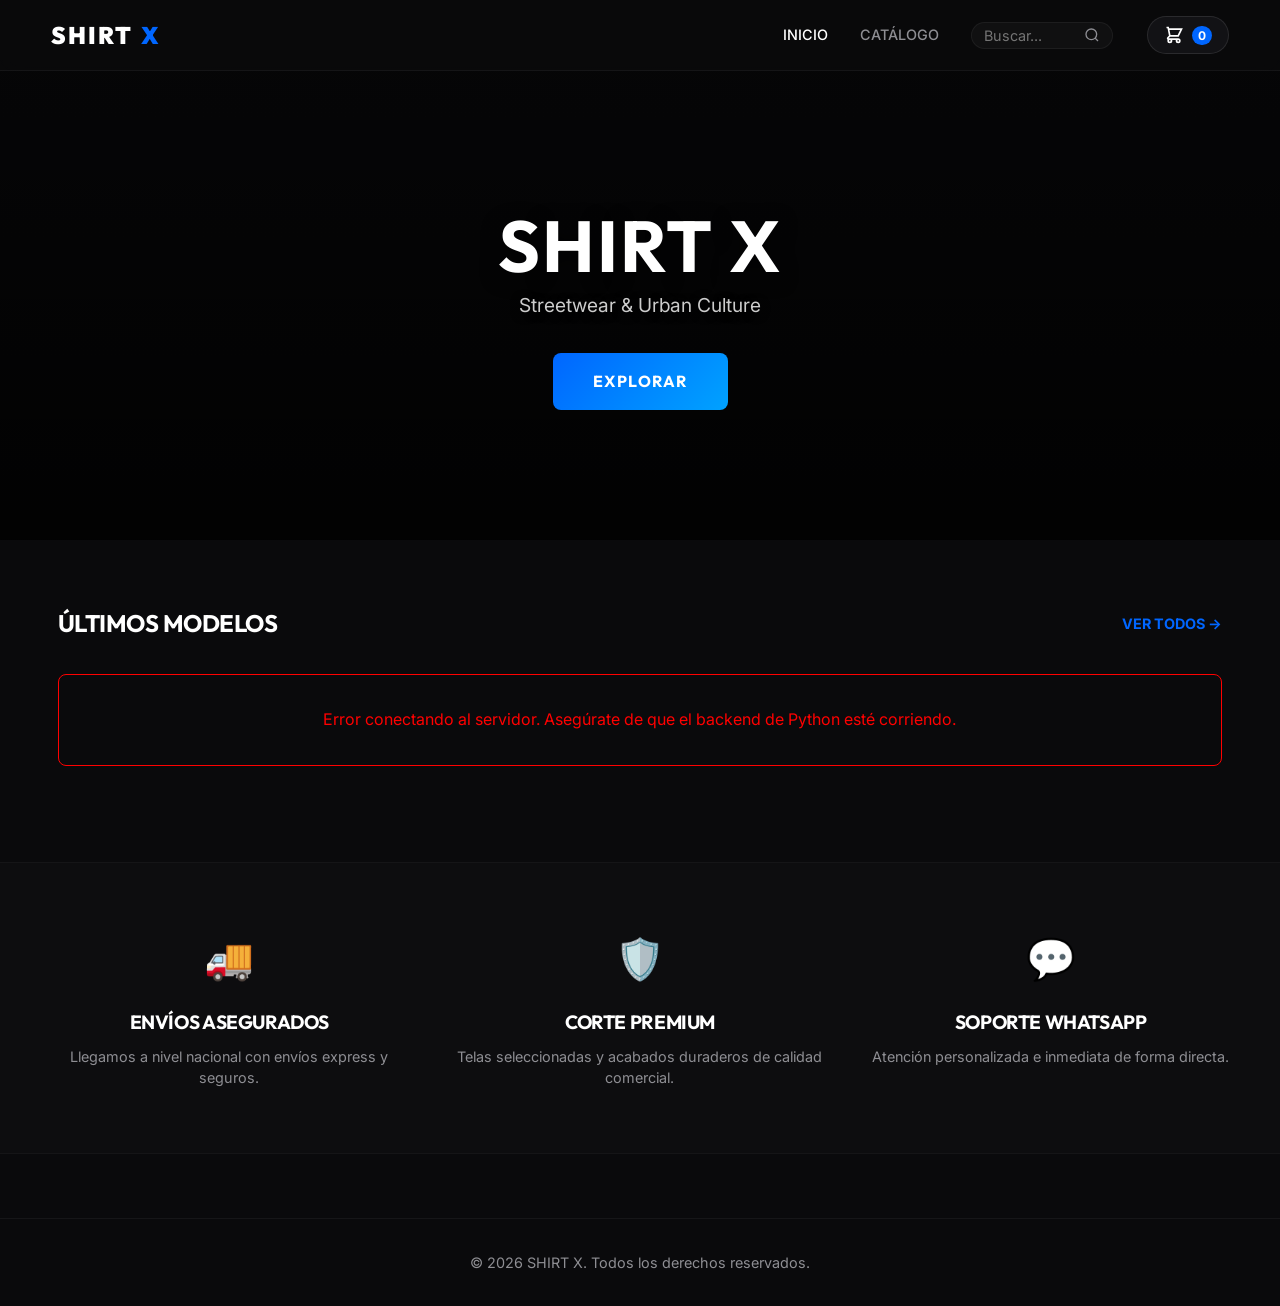
==== frontend/index.html @ 9f76fd2e "feat: setup project for cloud deployment with elegant blue theme" ====
<!DOCTYPE html>
<html lang="es">
<head>
    <meta charset="UTF-8">
    <meta name="viewport" content="width=device-width, initial-scale=1.0, maximum-scale=1.0, user-scalable=no">
    <title>SHIRT X | Streetwear & Urban Culture</title>
    <meta name="description" content="Catálogo digital de camisas streetwear y urbanas. Compra directa vía WhatsApp.">
    <meta name="theme-color" content="#0a0a0c">
    <link rel="icon" type="image/png" href="https://via.placeholder.com/64x64.png?text=SX">
    <!-- Google Fonts -->
    <link rel="preconnect" href="https://fonts.googleapis.com">
    <link rel="preconnect" href="https://fonts.gstatic.com" crossorigin>
    <link href="https://fonts.googleapis.com/css2?family=Inter:wght@400;500;600&family=Outfit:wght@700;800;900&display=swap" rel="stylesheet">
    
    <link rel="stylesheet" href="./css/index.css">
</head>
<body>
    <!-- PRELOADER -->
    <div class="preloader" id="preloader">
        <div class="spinner"></div>
    </div>

    <!-- HEADER -->
    <header id="main-header">
        <div class="logo"><a href="index.html">SHIRT<span>X</span></a></div>
        <div style="display: flex; align-items: center; gap: 2rem;">
            <nav class="desktop-nav">
                <ul class="nav-links">
                    <li><a href="index.html" style="color: var(--text-primary);">Inicio</a></li>
                    <li><a href="catalogo.html">Catálogo</a></li>
                </ul>
            </nav>
            <div class="header-tools">
                <div class="global-search" style="display:flex; align-items:center; background:rgba(255,255,255,0.03); border-radius:20px; padding:4px 12px; border:1px solid rgba(255,255,255,0.05); margin-right: 15px;">
                    <input type="text" id="global-search-input" placeholder="Buscar..." style="background:transparent; border:none; color:white; width:100px; outline:none; font-family:var(--font-family); font-size:0.9rem;" onkeypress="if(event.key==='Enter') executeGlobalSearch()">
                    <button onclick="executeGlobalSearch()" style="background:none; border:none; color:var(--text-secondary); cursor:pointer; padding:0; display:flex; align-items:center;">
                        <svg width="16" height="16" fill="none" stroke="currentColor" stroke-width="2" viewBox="0 0 24 24">
                            <circle cx="11" cy="11" r="8"></circle>
                            <path d="M21 21l-4.35-4.35"></path>
                        </svg>
                    </button>
                </div>
                <button class="cart-btn" id="open-cart" aria-label="Abrir carrito">
                    <svg width="20" height="20" fill="none" stroke="currentColor" stroke-width="2" viewBox="0 0 24 24">
                        <path d="M3 3h2l.4 2M7 13h10l4-8H5.4M7 13L5.4 5M7 13l-2.293 2.293c-.63.63-.184 1.707.707 1.707H17m0 0a2 2 0 100 4 2 2 0 000-4zm-8 2a2 2 0 11-4 0 2 2 0 014 0z"></path>
                    </svg>
                    <span class="cart-count">0</span>
                </button>
                <button class="hamburger-btn" id="hamburger-btn" aria-label="Menú">
                    <svg width="28" height="28" fill="none" stroke="currentColor" stroke-width="2" viewBox="0 0 24 24">
                        <path stroke-linecap="round" stroke-linejoin="round" d="M4 6h16M4 12h16M4 18h16"></path>
                    </svg>
                </button>
            </div>
        </div>
    </header>

    <!-- HERO SECTION -->
    <main>
        <section class="hero" id="hero-banner-container">
            <div class="banner-slide active" style="background-image: url('https://images.unsplash.com/photo-1503342217505-b0a15ec3261c?q=80&w=2000&auto=format&fit=crop');">
                <div class="banner-overlay"></div>
                <div class="banner-content-center">
                    <h1>SHIRT X</h1>
                    <p>Streetwear & Urban Culture</p>
                    <a href="catalogo.html" class="btn-primary">EXPLORAR</a>
                </div>
            </div>
        </section>

        <!-- ÚLTIMOS MODELOS -->
        <section class="catalog-section">
            <div class="catalog-header">
                <h2>Últimos Modelos</h2>
                <a href="catalogo.html" style="color: var(--accent-color); text-transform: uppercase; font-size: 0.9rem; font-weight: bold; transition: opacity 0.2s;">Ver Todos &rarr;</a>
            </div>
            
            <div class="shoes-grid" id="latest-shoes-container">
                <p style="color: var(--text-secondary); text-align: center; grid-column: 1 / -1;">Cargando inventario desde el servidor...</p>
            </div>
        </section>

        <!-- SECCIÓN DE CONFIANZA -->
        <section style="padding: 4rem 2rem; background: rgba(255,255,255,0.01); margin-top: 2rem; border-top: 1px solid rgba(255,255,255,0.03); border-bottom: 1px solid rgba(255,255,255,0.03);">
            <div style="max-width: 1200px; margin: 0 auto; display: grid; grid-template-columns: repeat(auto-fit, minmax(250px, 1fr)); gap: 2rem; text-align: center;">
                <div class="reveal">
                    <div style="font-size: 2.5rem; margin-bottom: 1rem;">🚚</div>
                    <h3 style="font-family: var(--font-heading); margin-bottom: 0.5rem; font-size: 1.2rem;">Envíos Asegurados</h3>
                    <p style="color: var(--text-secondary); font-size: 0.9rem; line-height: 1.5;">Llegamos a nivel nacional con envíos express y seguros.</p>
                </div>
                <div class="reveal">
                    <div style="font-size: 2.5rem; margin-bottom: 1rem;">🛡️</div>
                    <h3 style="font-family: var(--font-heading); margin-bottom: 0.5rem; font-size: 1.2rem;">Corte Premium</h3>
                    <p style="color: var(--text-secondary); font-size: 0.9rem; line-height: 1.5;">Telas seleccionadas y acabados duraderos de calidad comercial.</p>
                </div>
                <div class="reveal">
                    <div style="font-size: 2.5rem; margin-bottom: 1rem;">💬</div>
                    <h3 style="font-family: var(--font-heading); margin-bottom: 0.5rem; font-size: 1.2rem;">Soporte WhatsApp</h3>
                    <p style="color: var(--text-secondary); font-size: 0.9rem; line-height: 1.5;">Atención personalizada e inmediata de forma directa.</p>
                </div>
            </div>
        </section>
    </main>

    <script src="./js/config.js"></script>
    <script src="./js/app.js?v=1.0.0" type="module"></script>
</body>
</html>
---- frontend/css/index.css ----
:root {
  /* Brand Colors - Streetwear Matte & Neon */
  --bg-color: #0a0a0c;
  --surface-color: #121215;
  --surface-hover: #1c1c21;
  --text-primary: #ffffff;
  --text-secondary: #8e8e93;
  --accent-color: #0066ff; /* Vibrant Pink/Red Neon */
  
  /* Typography */
  --font-family: 'Inter', -apple-system, BlinkMacSystemFont, "Segoe UI", Roboto, sans-serif;
  --font-heading: 'Outfit', sans-serif;

  /* Spacing & Layout */
  --max-width: 96%;
  --spacing-sm: 0.5rem;
  --spacing-md: 1rem;
  --spacing-lg: 2rem;
  --spacing-xl: 4rem;
  --border-radius: 8px;
  
  /* Transitions */
  --transition-fast: 0.2s ease;
  --transition-smooth: 0.3s cubic-bezier(0.4, 0, 0.2, 1);
}

/* --- PRELOADER --- */
.preloader {
  position: fixed;
  top: 0; left: 0; width: 100%; height: 100%;
  background: var(--bg-color);
  z-index: 9999;
  display: flex;
  justify-content: center; align-items: center;
  transition: opacity 0.8s ease, visibility 0.8s;
}
.preloader.hidden {
  opacity: 0;
  visibility: hidden;
}

.spinner {
  width: 50px;
  height: 50px;
  border: 4px solid rgba(255, 255, 255, 0.1);
  border-left-color: var(--accent-color);
  border-radius: 50%;
  animation: spin 1s linear infinite;
}

@keyframes spin {
  to { transform: rotate(360deg); }
}

.reveal {
  opacity: 0;
  transform: translateY(30px);
  transition: all 0.8s ease-out;
}
.reveal.active {
  opacity: 1;
  transform: translateY(0);
}

/* Hover Glow Effects */
.btn-primary:hover, .btn-add:hover {
  box-shadow: 0 0 20px rgba(0, 102, 255, 0.6) !important;
}

* {
  margin: 0;
  padding: 0;
  box-sizing: border-box;
}

body {
  font-family: var(--font-family);
  background-color: var(--bg-color);
  color: var(--text-primary);
  line-height: 1.6;
  -webkit-font-smoothing: antialiased;
  overflow-x: hidden;
}

h1, h2, h3, h4 {
  font-family: var(--font-heading);
  font-weight: 700;
  text-transform: uppercase;
  letter-spacing: -0.02em;
}

a {
  text-decoration: none;
  color: inherit;
}

button {
  cursor: pointer;
  border: none;
  background: none;
  font-family: var(--font-family);
}

/* =========================================
   HEADER COMPONENT (Navbar)
   ========================================= */
header {
  position: fixed;
  top: 0;
  left: 0;
  width: 100%;
  padding: var(--spacing-md) 4%;
  display: flex;
  justify-content: space-between;
  align-items: center;
  background: rgba(10, 10, 12, 0.8);
  backdrop-filter: blur(12px);
  -webkit-backdrop-filter: blur(12px);
  z-index: 1000;
  border-bottom: 1px solid rgba(255, 255, 255, 0.05);
}

.header-tools {
  display: flex;
  align-items: center;
  gap: 1.2rem;
}

.hamburger-btn {
  display: none;
  background: transparent;
  color: white;
  border: none;
  cursor: pointer;
  padding: 0.2rem;
}

.logo {
  font-family: var(--font-heading);
  font-size: 1.5rem;
  font-weight: 900;
  letter-spacing: 2px;
  white-space: nowrap;
}
.logo a {
  display: flex;
  align-items: center;
  gap: 8px;
}
.logo span {
  color: var(--accent-color);
}

.nav-links {
  display: flex;
  gap: var(--spacing-lg);
  list-style: none;
}

.nav-links a {
  font-size: 0.9rem;
  font-weight: 500;
  text-transform: uppercase;
  color: var(--text-secondary);
  transition: color var(--transition-fast);
}

.nav-links a:hover {
  color: var(--text-primary);
}

.cart-btn {
  display: flex;
  align-items: center;
  gap: 0.5rem;
  color: var(--text-primary);
  font-weight: 600;
  background: var(--surface-color);
  padding: 0.5rem 1rem;
  border-radius: 50px;
  border: 1px solid rgba(255, 255, 255, 0.1);
  transition: all var(--transition-fast);
  position: relative;
}

.cart-btn:hover {
  background: var(--surface-hover);
  border-color: var(--text-secondary);
}

.cart-count {
  background: var(--accent-color);
  color: white;
  font-size: 0.75rem;
  padding: 2px 6px;
  border-radius: 50px;
  font-weight: bold;
  animation: pulse-cart 2s infinite;
}

@keyframes pulse-cart {
  0% { box-shadow: 0 0 0 0 rgba(0, 102, 255, 0.7); }
  70% { box-shadow: 0 0 0 10px rgba(0, 102, 255, 0); }
  100% { box-shadow: 0 0 0 0 rgba(0, 102, 255, 0); }
}

/* =========================================
   HERO / BANNER COMPONENT
   ========================================= */
.hero {
  height: 60vh;
  min-height: 400px;
  max-height: 600px;
  width: 100%;
  position: relative;
  overflow: hidden;
  background: #0a0a0c;
}

.banner-track {
  display: flex;
  width: 100%;
  height: 100%;
  transition: transform 0.8s cubic-bezier(0.25, 1, 0.5, 1);
}

.banner-slide {
  flex: 0 0 100%;
  width: 100%;
  height: 100%;
  background-size: cover;
  background-position: center;
  position: relative;
  display: flex;
  align-items: center;
  justify-content: center;
}

.banner-overlay {
  position: absolute;
  top: 0;
  left: 0;
  width: 100%;
  height: 100%;
  background: linear-gradient(to bottom, rgba(0,0,0,0.4) 0%, rgba(0,0,0,0.85) 100%);
  z-index: 3;
}

.banner-content-center {
  position: relative;
  z-index: 4;
  text-align: center;
  max-width: 800px;
  padding: 0 20px;
  padding-top: 80px;
}

.banner-content-center h1 {
  font-size: clamp(2.5rem, 6vw, 4.5rem);
  line-height: 1;
  margin-bottom: var(--spacing-sm);
  color: #fff;
  text-shadow: 0 4px 20px rgba(0,0,0,0.6);
  letter-spacing: 2px;
}

.banner-content-center p {
  color: #ccc;
  font-size: clamp(1rem, 2vw, 1.2rem);
  margin-bottom: var(--spacing-lg);
  text-shadow: 0 2px 10px rgba(0,0,0,0.6);
}

.btn-primary {
  display: inline-block;
  background: linear-gradient(135deg, var(--accent-color) 0%, #00a2ff 100%);
  color: white;
  padding: 1rem 2.5rem;
  font-family: var(--font-heading);
  font-weight: 700;
  font-size: 1rem;
  text-transform: uppercase;
  letter-spacing: 1.5px;
  border-radius: var(--border-radius);
  transition: transform var(--transition-fast), box-shadow var(--transition-fast), filter var(--transition-fast);
  border: none;
  cursor: pointer;
  text-align: center;
}

.btn-primary:hover {
  transform: translateY(-3px);
  box-shadow: 0 10px 25px rgba(0, 102, 255, 0.5);
  filter: brightness(1.1);
}

/* =========================================
   CATALOG GRID & CARDS
   ========================================= */
.catalog-section {
  padding: var(--spacing-xl) var(--spacing-lg);
  max-width: var(--max-width);
  margin: 0 auto;
}

.catalog-header {
  display: flex;
  justify-content: space-between;
  align-items: center;
  margin-bottom: var(--spacing-lg);
  flex-wrap: wrap;
  gap: var(--spacing-md);
}

.shoes-grid {
  display: grid;
  grid-template-columns: repeat(auto-fill, minmax(240px, 1fr));
  gap: var(--spacing-lg);
}

.shoe-card {
  background: rgba(18, 18, 21, 0.6);
  backdrop-filter: blur(10px);
  -webkit-backdrop-filter: blur(10px);
  border-radius: 12px;
  overflow: hidden;
  transition: transform var(--transition-smooth), border-color var(--transition-smooth), box-shadow var(--transition-smooth);
  border: 1px solid rgba(255,255,255,0.05);
  display: flex;
  flex-direction: column;
}

.shoe-card:hover {
  transform: translateY(-8px);
  border-color: rgba(0, 102, 255, 0.3);
  box-shadow: 0 15px 30px rgba(0,0,0,0.8), 0 0 15px rgba(0, 102, 255, 0.1);
}

.shoe-img-container {
  height: 250px;
  overflow: hidden;
  position: relative;
  background: #17171c; /* Fondo oscuro premium */
  display: flex;
  align-items: center;
  justify-content: center;
  padding: 1rem;
}

.shoe-img-container img {
  max-width: 100%;
  max-height: 100%;
  object-fit: contain;
  transition: transform var(--transition-smooth);
}

.shoe-card:hover .shoe-img-container img {
  transform: scale(1.08);
}

.shoe-details {
  padding: var(--spacing-md);
  display: flex;
  flex-direction: column;
  flex-grow: 1;
}

.shoe-brand {
  color: var(--text-secondary);
  font-size: 0.8rem;
  text-transform: uppercase;
  letter-spacing: 1px;
}

.shoe-name {
  font-size: 1.1rem;
  margin-bottom: var(--spacing-sm);
  color: var(--text-primary);
}

.shoe-price {
  font-family: var(--font-heading);
  font-size: 1.3rem;
  color: var(--accent-color);
  margin-bottom: var(--spacing-md);
}

/* =========================================
   PAGE LAYOUT (CATÁLOGO DEDICADO)
   ========================================= */
.page-layout {
  display: grid;
  grid-template-columns: 250px 1fr;
  gap: var(--spacing-lg);
  max-width: var(--max-width);
  margin: 100px auto var(--spacing-xl);
  padding: 0 var(--spacing-lg);
}

.sidebar-filters {
  position: sticky;
  top: 100px;
  height: max-content;
  background: var(--surface-color);
  padding: var(--spacing-lg);
  border-radius: var(--border-radius);
  border: 1px solid rgba(255,255,255,0.05);
}

.sidebar-filters h3 {
  margin-bottom: var(--spacing-md);
  color: var(--text-primary);
  border-bottom: 1px solid rgba(255,255,255,0.1);
  padding-bottom: var(--spacing-sm);
}

.filter-group {
  display: flex;
  flex-direction: column;
  gap: var(--spacing-sm);
}

.filter-group h4 {
  font-size: 0.9rem;
  color: var(--text-secondary);
  margin-top: var(--spacing-md);
  margin-bottom: var(--spacing-sm);
  text-transform: uppercase;
  letter-spacing: 1px;
}

.sidebar-btn {
  text-align: left;
  border: none;
  border-radius: 4px;
  padding: 0.8rem 1rem;
  background: transparent;
  color: var(--text-secondary);
  font-weight: 500;
  transition: all var(--transition-fast);
}

.sidebar-btn.active, .sidebar-btn:hover {
  background: rgba(255,255,255,0.05);
  color: var(--text-primary);
  border-left: 3px solid var(--accent-color);
}

.search-box {
  margin-bottom: var(--spacing-md);
  padding-bottom: var(--spacing-md);
  border-bottom: 1px solid rgba(255,255,255,0.1);
}

.search-input {
  width: 100%;
  padding: 0.8rem;
  border-radius: 4px;
  border: 1px solid rgba(255,255,255,0.1);
  background: rgba(0,0,0,0.3);
  color: var(--text-primary);
  font-family: var(--font-family);
  outline: none;
  transition: border-color var(--transition-fast);
}

.search-input::placeholder {
  color: var(--text-secondary);
}

.search-input:focus {
  border-color: var(--accent-color);
}

/* =========================================
   PRODUCT DETAIL PAGE
   ========================================= */
.product-page {
  width: 100%;
  max-width: 1100px;
  margin: 120px auto var(--spacing-xl);
  padding: 0 4%;
}

.product-layout {
  display: grid;
  grid-template-columns: 1.2fr 1fr;
  gap: var(--spacing-lg);
  background: var(--surface-color);
  border-radius: var(--border-radius);
  border: 1px solid rgba(255,255,255,0.05);
  overflow: hidden;
}

.product-gallery {
  background: #17171c;
  display: flex;
  flex-direction: column;
  align-items: center;
  justify-content: space-between;
  padding: 0; 
  margin: 1.5rem;
  border-radius: 12px;
  overflow: hidden;
  height: auto;
  align-self: start;
  position: sticky;
  top: 120px;
}

.main-img-container {
  width: 100%;
  flex-grow: 1;
  display: flex;
  align-items: center;
  justify-content: center;
  padding: 2rem;
  min-height: 400px;
}

.main-img-container img {
  width: 100%;
  height: 100%;
  max-height: 500px;
  object-fit: contain; 
  transition: transform var(--transition-smooth);
}

.product-thumbnails {
  display: flex;
  gap: 10px;
  padding: var(--spacing-md);
  width: 100%;
  overflow-x: auto;
  background: rgba(0,0,0,0.2);
  margin-top: auto;
}

.thumb {
  width: 60px;
  height: 60px;
  object-fit: cover;
  border-radius: 4px;
  cursor: pointer;
  opacity: 0.5;
  transition: all var(--transition-fast);
  border: 2px solid transparent;
  background: #121215;
}

.thumb.active, .thumb:hover {
  opacity: 1;
  border-color: var(--accent-color);
}

.product-info {
  padding: var(--spacing-xl);
  display: flex;
  flex-direction: column;
}

.product-brand {
  color: var(--accent-color);
  font-weight: bold;
  letter-spacing: 2px;
  text-transform: uppercase;
  margin-bottom: var(--spacing-sm);
}

.product-title {
  font-size: clamp(2rem, 4vw, 3rem);
  margin-bottom: var(--spacing-sm);
  line-height: 1.1;
}

.product-price {
  font-family: var(--font-heading);
  font-size: 2.5rem;
  color: var(--text-primary);
  margin-bottom: var(--spacing-lg);
}

.product-description {
  color: var(--text-secondary);
  font-size: 1.1rem;
  margin-bottom: var(--spacing-lg);
  line-height: 1.8;
}

.close-menu-btn {
  display: none !important;
}

.product-meta {
  color: var(--text-secondary);
  margin-bottom: var(--spacing-sm);
}

.product-meta strong {
  color: var(--text-primary);
}

.product-actions {
  margin-top: auto;
  border-top: 1px solid rgba(255,255,255,0.05);
  padding-top: var(--spacing-lg);
}

.actions-row {
  display: grid;
  grid-template-columns: 2fr 1fr;
  gap: var(--spacing-sm);
  margin-bottom: 1rem;
}

.qty-selector, .size-selector-large {
  width: 100%;
  padding: 1rem;
  background: rgba(255,255,255,0.05);
  color: white;
  border: 1px solid rgba(255,255,255,0.1);
  border-radius: var(--border-radius);
  font-family: var(--font-family);
  font-size: 1.1rem;
  outline: none;
}

.size-selector-large {
  cursor: pointer;
}
.size-selector-large option { color: black; }

/* =========================================
   CART DRAWER (OFF-CANVAS)
   ========================================= */
.cart-overlay {
  display: none;
  position: fixed;
  top: 0; left: 0;
  width: 100%; height: 100%;
  background: rgba(0,0,0,0.85);
  backdrop-filter: blur(5px);
  z-index: 2500;
}
.cart-overlay.active {
  display: block;
}

.cart-drawer {
  position: fixed;
  top: 0; right: -100%;
  width: 100%; max-width: 450px;
  height: 100vh; height: 100dvh;
  background: var(--bg-color);
  z-index: 3000;
  transition: right var(--transition-smooth);
  display: flex;
  flex-direction: column;
  box-shadow: -10px 0 50px rgba(0,0,0,0.7);
  border-left: 1px solid rgba(255,255,255,0.05);
}
.cart-drawer.open {
  right: 0;
}

.cart-header {
  padding: var(--spacing-lg);
  display: flex;
  justify-content: space-between;
  align-items: center;
  border-bottom: 1px solid rgba(255,255,255,0.05);
}

.close-cart-btn {
  font-size: 1.5rem;
  color: var(--text-secondary);
  transition: color var(--transition-fast);
}
.close-cart-btn:hover {
  color: white;
}

.cart-items-list {
  flex-grow: 1;
  overflow-y: auto;
  padding: var(--spacing-lg);
}

.cart-item {
  display: flex;
  gap: var(--spacing-md);
  margin-bottom: var(--spacing-lg);
  padding-bottom: var(--spacing-md);
  border-bottom: 1px solid rgba(255,255,255,0.05);
}

.cart-item-img {
  width: 80px;
  height: 80px;
  background: #17171c;
  border-radius: 4px;
  overflow: hidden;
  display: flex;
  align-items: center;
  justify-content: center;
}

.cart-item-img img {
  max-width: 100%;
  max-height: 100%;
  object-fit: contain;
}

.cart-item-info h4 {
  font-size: 1rem;
  margin-bottom: 4px;
}
.cart-item-info p {
  color: var(--text-secondary);
  font-size: 0.9rem;
}

.cart-item-controls {
  display: flex;
  justify-content: space-between;
  align-items: center;
  margin-top: 10px;
}

.qty-btn-group {
  display: flex;
  align-items: center;
  gap: 10px;
  background: var(--surface-color);
  padding: 4px 8px;
  border-radius: 4px;
}
.qty-btn-group button {
  color: white;
  font-weight: bold;
  font-size: 1.1rem;
}

.remove-item {
  color: #0066ff;
  font-size: 0.8rem;
  font-weight: 500;
}

.cart-footer {
  padding: var(--spacing-md) var(--spacing-lg) calc(var(--spacing-lg) + env(safe-area-inset-bottom, 20px));
  border-top: 1px solid rgba(255,255,255,0.05);
  background: var(--surface-color);
  flex-shrink: 0;
}

.cart-total {
  display: flex;
  justify-content: space-between;
  font-family: var(--font-heading);
  font-size: 1.5rem;
  margin-bottom: var(--spacing-lg);
}

#cart-total-amount {
  color: var(--accent-color);
}

.btn-checkout {
  width: 100%;
  background: #25D366;
  color: white;
  padding: 1.2rem;
  border-radius: var(--border-radius);
  font-weight: 800;
  font-family: var(--font-heading);
  display: flex;
  align-items: center;
  justify-content: center;
  transition: transform var(--transition-fast);
}

.btn-checkout:hover {
  transform: translateY(-3px);
  box-shadow: 0 10px 20px rgba(37, 211, 102, 0.2);
}

.empty-cart-msg {
  text-align: center;
  margin-top: 3rem;
  color: var(--text-secondary);
}

/* =========================================
   SKELETON LOADERS
   ========================================= */
.skeleton-card {
  background: var(--surface-color);
  border-radius: var(--border-radius);
  border: 1px solid rgba(255,255,255,0.05);
  display: flex;
  flex-direction: column;
  height: 380px;
  overflow: hidden;
}

.skeleton-img {
  height: 250px;
  background: linear-gradient(90deg, #1e1e1e 25%, #2a2a2a 50%, #1e1e1e 75%);
  background-size: 200% 100%;
  animation: loadingSkeleton 1.5s infinite;
}

.skeleton-content {
  padding: var(--spacing-md);
  display: flex;
  flex-direction: column;
  gap: 10px;
  flex-grow: 1;
}

.skeleton-line {
  height: 20px;
  border-radius: 4px;
  background: linear-gradient(90deg, #1e1e1e 25%, #2a2a2a 50%, #1e1e1e 75%);
  background-size: 200% 100%;
  animation: loadingSkeleton 1.5s infinite;
}
.skeleton-line.short { width: 40%; }
.skeleton-line.title { height: 30px; width: 80%; }
.skeleton-line.price { height: 25px; width: 30%; }

@keyframes loadingSkeleton {
  0% { background-position: 200% 0; }
  100% { background-position: -200% 0; }
}

/* =========================================
   TOASTS
   ========================================= */
.toast-container {
  position: fixed;
  top: 30px;
  left: 50%;
  transform: translateX(-50%);
  display: flex;
  flex-direction: column;
  align-items: center;
  gap: 15px;
  z-index: 9999;
  width: 90%;
  max-width: 400px;
  pointer-events: none;
}

.toast {
  pointer-events: auto;
  background: rgba(20, 20, 22, 0.85);
  backdrop-filter: blur(12px);
  -webkit-backdrop-filter: blur(12px);
  color: white;
  padding: 1rem 1.5rem;
  border-radius: 50px;
  border: 1px solid rgba(255, 255, 255, 0.1);
  box-shadow: 0 15px 35px rgba(0,0,0,0.5);
  font-family: var(--font-family);
  font-size: 0.95rem;
  font-weight: 500;
  display: flex;
  align-items: center;
  gap: 12px;
  opacity: 0;
  transform: translateY(-30px) scale(0.9);
  animation: popInToast 0.5s cubic-bezier(0.175, 0.885, 0.32, 1.275) forwards, popOutToast 0.4s ease-in forwards 3.5s;
}

.toast.error {
  box-shadow: 0 10px 30px rgba(0, 102, 255, 0.15);
  border: 1px solid rgba(0, 102, 255, 0.3);
}

.toast.success {
  box-shadow: 0 10px 30px rgba(76, 217, 100, 0.15);
  border: 1px solid rgba(76, 217, 100, 0.3);
}

@keyframes popInToast {
  to { opacity: 1; transform: translateY(0) scale(1); }
}
@keyframes popOutToast {
  to { opacity: 0; transform: translateY(-20px) scale(0.9); }
}

/* =========================================
   SUCCESS MODAL
   ========================================= */
.success-modal {
  position: fixed;
  top: 0; left: 0; width: 100%; height: 100%;
  background: rgba(0, 0, 0, 0.9);
  backdrop-filter: blur(8px);
  -webkit-backdrop-filter: blur(8px);
  z-index: 4000;
  display: flex;
  justify-content: center;
  align-items: flex-start;
  overflow-y: auto;
  padding: var(--spacing-lg);
}

.success-modal-content {
  background: var(--surface-color);
  border: 1px solid rgba(255, 255, 255, 0.08);
  border-radius: 16px;
  width: 100%;
  max-width: 420px;
  padding: var(--spacing-lg);
  text-align: center;
  box-shadow: 0 20px 50px rgba(0, 0, 0, 0.8);
  animation: modalPopIn var(--transition-smooth) forwards;
  margin: auto auto;
}

@keyframes modalPopIn {
  from { opacity: 0; transform: scale(0.9) translateY(20px); }
  to { opacity: 1; transform: scale(1) translateY(0); }
}

.success-icon {
  font-size: 3rem;
  margin-bottom: 1rem;
  animation: bounceSuccess 1s ease infinite alternate;
}

@keyframes bounceSuccess {
  from { transform: translateY(0); }
  to { transform: translateY(-8px); }
}

.success-modal h2 {
  font-size: 1.5rem;
  margin-bottom: 0.5rem;
}

.success-details {
  background: rgba(255, 255, 255, 0.02);
  border-radius: 8px;
  padding: 12px;
  margin-bottom: 1.5rem;
  text-align: left;
  border: 1px solid rgba(255, 255, 255, 0.05);
}

.payment-instructions-box {
  background: rgba(0, 102, 255, 0.05);
  border: 1px dashed rgba(0, 102, 255, 0.3);
  border-radius: 8px;
  padding: 15px;
  margin-bottom: 1.5rem;
  text-align: left;
}

.wa-floating-btn {
  position: fixed;
  bottom: 25px;
  right: 25px;
  background-color: #25d366;
  color: white;
  width: 60px;
  height: 60px;
  border-radius: 50%;
  display: flex;
  justify-content: center;
  align-items: center;
  box-shadow: 0 4px 15px rgba(37, 211, 102, 0.4);
  z-index: 1000;
  animation: wa-pulse 2s infinite;
}

@keyframes wa-pulse {
  0% { box-shadow: 0 0 0 0 rgba(37, 211, 102, 0.7); }
  70% { box-shadow: 0 0 0 15px rgba(37, 211, 102, 0); }
  100% { box-shadow: 0 0 0 0 rgba(37, 211, 102, 0); }
}

/* =========================================
   RESPONSIVE DESIGN
   ========================================= */
@media (max-width: 992px) {
  .logo { font-size: 1.2rem; }
  .desktop-nav { display: none; }
  .hamburger-btn { display: block; }
  
  .page-layout {
    grid-template-columns: 1fr;
    margin-top: 100px;
  }
  
  .sidebar-filters {
    position: fixed;
    top: 0; right: -100%;
    width: 85%; max-width: 350px;
    height: 100vh;
    background: #0d0d11;
    z-index: 2000;
    padding: 100px var(--spacing-lg) var(--spacing-xl);
    transition: right var(--transition-smooth);
    box-shadow: -10px 0 50px rgba(0,0,0,0.9);
    overflow-y: auto;
    border-left: 1px solid rgba(255,255,255,0.05);
  }
  .sidebar-filters.open { right: 0; }
  
  .mobile-overlay {
    display: none;
    position: fixed;
    top: 0; left: 0; width: 100%; height: 100%;
    background: rgba(0,0,0,0.7);
    backdrop-filter: blur(5px);
    z-index: 1500;
  }
  .mobile-overlay.active { display: block; }
  
  .close-menu-btn {
    display: block !important;
    position: absolute;
    top: 25px; right: 25px;
    background: transparent;
    color: white;
    font-size: 2rem;
  }
  
  .product-layout {
    grid-template-columns: 1fr;
  }
  
  .product-gallery {
    margin: 0;
    border-radius: 12px 12px 0 0;
    position: relative;
    top: 0;
  }
  
  .main-img-container {
    min-height: unset;
    height: 350px;
  }
}
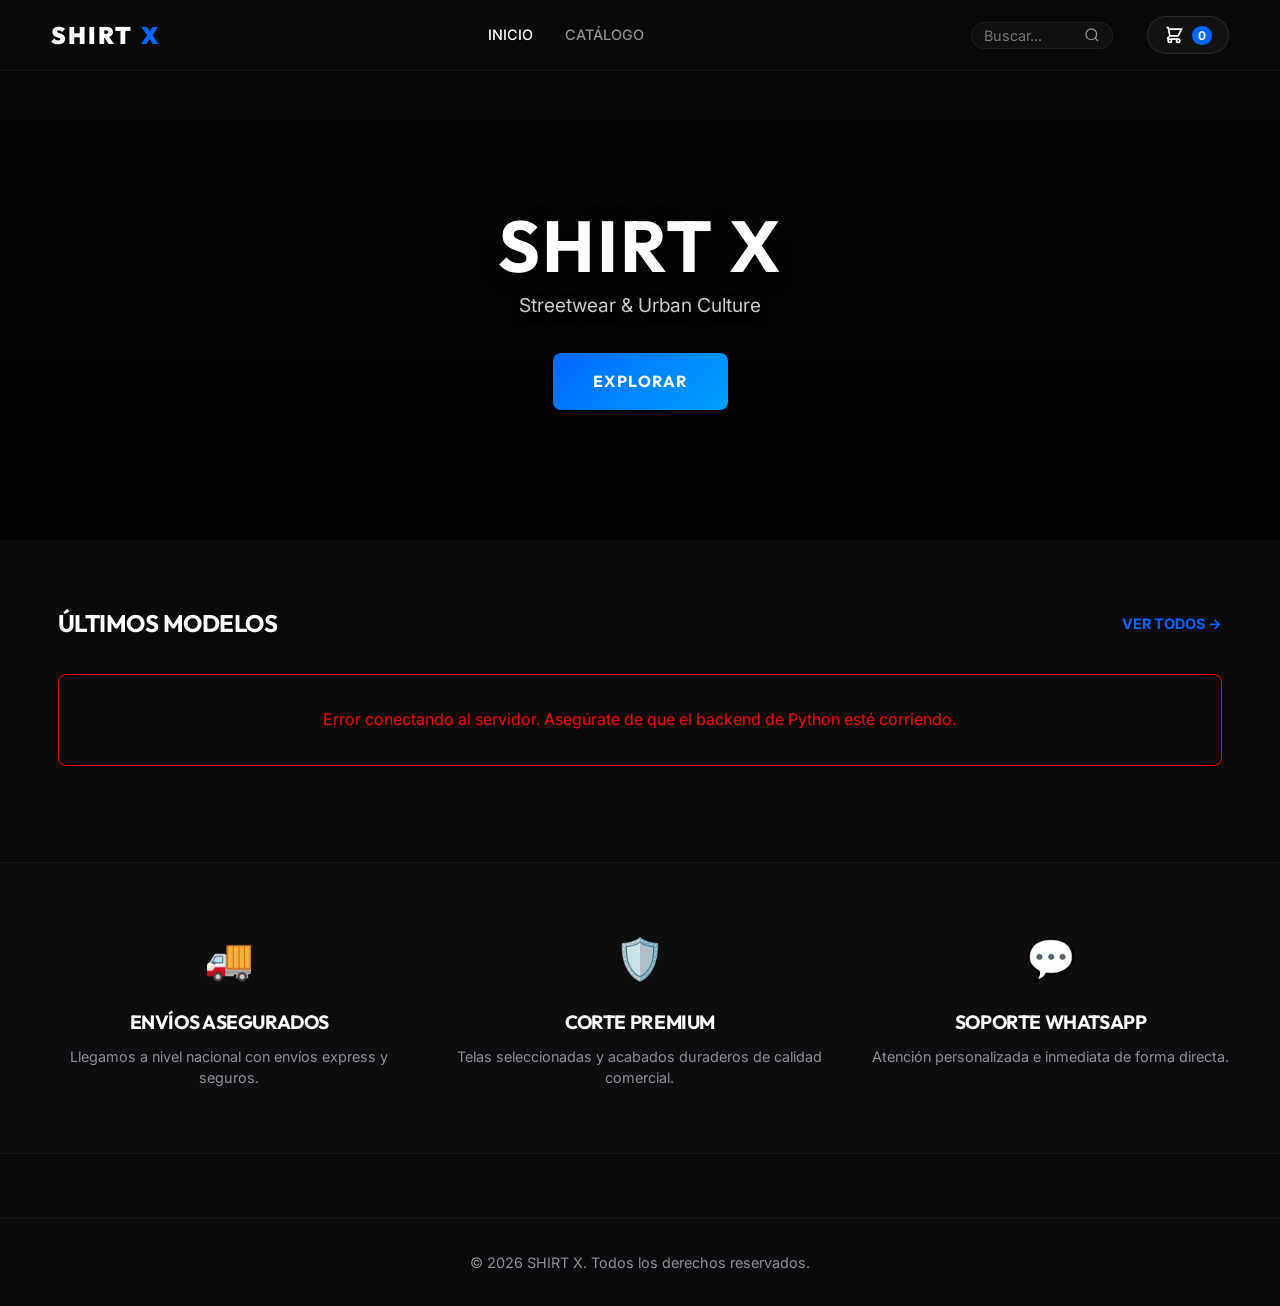
==== commit 114255e7: "feat(ui/admin): improve mobile responsiveness, fix header sizing, and align admin breakpoints to 992" ====
--- a/frontend/index.html
+++ b/frontend/index.html
@@ -23,35 +23,33 @@
     <!-- HEADER -->
     <header id="main-header">
         <div class="logo"><a href="index.html">SHIRT<span>X</span></a></div>
-        <div style="display: flex; align-items: center; gap: 2rem;">
-            <nav class="desktop-nav">
-                <ul class="nav-links">
-                    <li><a href="index.html" style="color: var(--text-primary);">Inicio</a></li>
-                    <li><a href="catalogo.html">Catálogo</a></li>
-                </ul>
-            </nav>
-            <div class="header-tools">
-                <div class="global-search" style="display:flex; align-items:center; background:rgba(255,255,255,0.03); border-radius:20px; padding:4px 12px; border:1px solid rgba(255,255,255,0.05); margin-right: 15px;">
-                    <input type="text" id="global-search-input" placeholder="Buscar..." style="background:transparent; border:none; color:white; width:100px; outline:none; font-family:var(--font-family); font-size:0.9rem;" onkeypress="if(event.key==='Enter') executeGlobalSearch()">
-                    <button onclick="executeGlobalSearch()" style="background:none; border:none; color:var(--text-secondary); cursor:pointer; padding:0; display:flex; align-items:center;">
-                        <svg width="16" height="16" fill="none" stroke="currentColor" stroke-width="2" viewBox="0 0 24 24">
-                            <circle cx="11" cy="11" r="8"></circle>
-                            <path d="M21 21l-4.35-4.35"></path>
-                        </svg>
-                    </button>
-                </div>
-                <button class="cart-btn" id="open-cart" aria-label="Abrir carrito">
-                    <svg width="20" height="20" fill="none" stroke="currentColor" stroke-width="2" viewBox="0 0 24 24">
-                        <path d="M3 3h2l.4 2M7 13h10l4-8H5.4M7 13L5.4 5M7 13l-2.293 2.293c-.63.63-.184 1.707.707 1.707H17m0 0a2 2 0 100 4 2 2 0 000-4zm-8 2a2 2 0 11-4 0 2 2 0 014 0z"></path>
-                    </svg>
-                    <span class="cart-count">0</span>
-                </button>
-                <button class="hamburger-btn" id="hamburger-btn" aria-label="Menú">
-                    <svg width="28" height="28" fill="none" stroke="currentColor" stroke-width="2" viewBox="0 0 24 24">
-                        <path stroke-linecap="round" stroke-linejoin="round" d="M4 6h16M4 12h16M4 18h16"></path>
+        <nav class="desktop-nav">
+            <ul class="nav-links">
+                <li><a href="index.html" style="color: var(--text-primary);">Inicio</a></li>
+                <li><a href="catalogo.html">Catálogo</a></li>
+            </ul>
+        </nav>
+        <div class="header-tools">
+            <div class="global-search" style="display:flex; align-items:center; background:rgba(255,255,255,0.03); border-radius:20px; padding:4px 12px; border:1px solid rgba(255,255,255,0.05); margin-right: 15px;">
+                <input type="text" id="global-search-input" placeholder="Buscar..." style="background:transparent; border:none; color:white; width:100px; outline:none; font-family:var(--font-family); font-size:0.9rem;" onkeypress="if(event.key==='Enter') executeGlobalSearch()">
+                <button onclick="executeGlobalSearch()" style="background:none; border:none; color:var(--text-secondary); cursor:pointer; padding:0; display:flex; align-items:center;">
+                    <svg width="16" height="16" fill="none" stroke="currentColor" stroke-width="2" viewBox="0 0 24 24">
+                        <circle cx="11" cy="11" r="8"></circle>
+                        <path d="M21 21l-4.35-4.35"></path>
                     </svg>
                 </button>
             </div>
+            <button class="cart-btn" id="open-cart" aria-label="Abrir carrito">
+                <svg width="20" height="20" fill="none" stroke="currentColor" stroke-width="2" viewBox="0 0 24 24">
+                    <path d="M3 3h2l.4 2M7 13h10l4-8H5.4M7 13L5.4 5M7 13l-2.293 2.293c-.63.63-.184 1.707.707 1.707H17m0 0a2 2 0 100 4 2 2 0 000-4zm-8 2a2 2 0 11-4 0 2 2 0 014 0z"></path>
+                </svg>
+                <span class="cart-count">0</span>
+            </button>
+            <button class="hamburger-btn" id="hamburger-btn" aria-label="Menú">
+                <svg width="28" height="28" fill="none" stroke="currentColor" stroke-width="2" viewBox="0 0 24 24">
+                    <path stroke-linecap="round" stroke-linejoin="round" d="M4 6h16M4 12h16M4 18h16"></path>
+                </svg>
+            </button>
         </div>
     </header>
 
--- a/frontend/css/index.css
+++ b/frontend/css/index.css
@@ -987,9 +987,30 @@
    RESPONSIVE DESIGN
    ========================================= */
 @media (max-width: 992px) {
-  .logo { font-size: 1.2rem; }
+  .logo { 
+    font-size: 1.2rem; 
+    flex-shrink: 0;
+  }
   .desktop-nav { display: none; }
-  .hamburger-btn { display: block; }
+  .global-search { display: none !important; }
+  
+  .header-tools {
+    gap: 1rem;
+    flex-shrink: 0;
+  }
+  
+  .cart-btn {
+    flex-shrink: 0;
+  }
+  
+  .hamburger-btn { 
+    display: block; 
+    flex-shrink: 0;
+    color: var(--text-primary);
+  }
+  .hamburger-btn svg {
+    stroke: var(--text-primary);
+  }
   
   .page-layout {
     grid-template-columns: 1fr;
